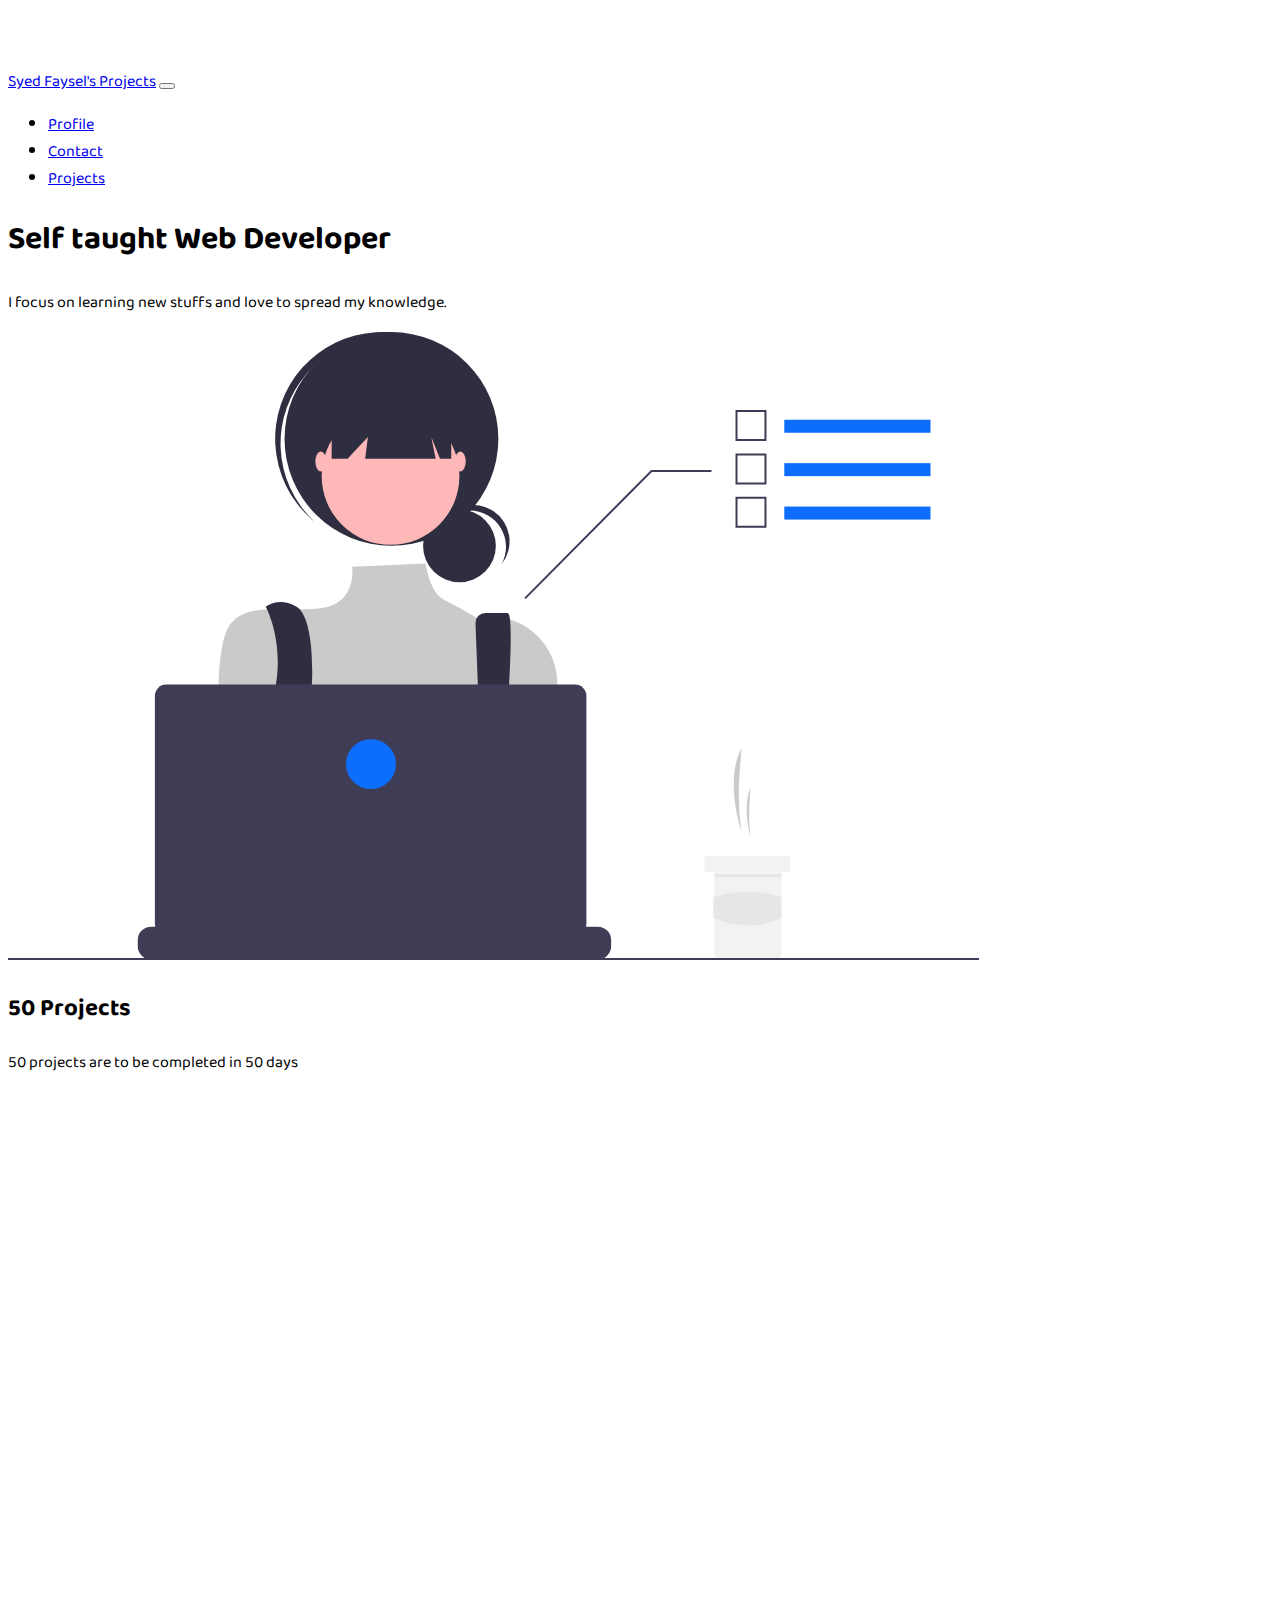
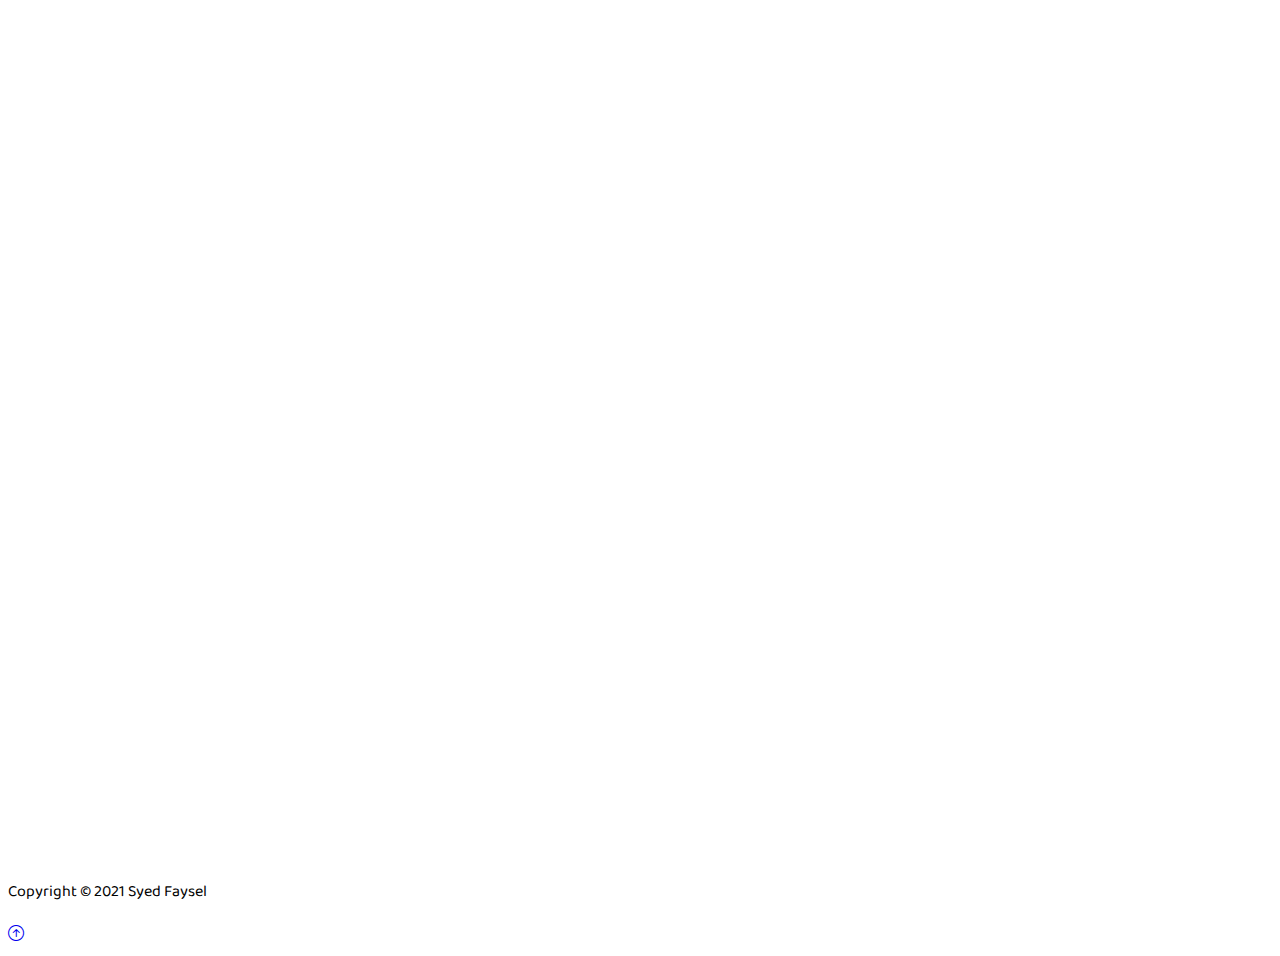
==== index.html @ 9c066b32 "50-projects Homepage Udated" ====
<!DOCTYPE html>
<html lang="en">
  <head>
    <meta charset="UTF-8" />
    <meta http-equiv="X-UA-Compatible" content="IE=edge" />
    <meta name="viewport" content="width=device-width, initial-scale=1.0" />
    <link
      href="https://cdn.jsdelivr.net/npm/bootstrap@5.0.1/dist/css/bootstrap.min.css"
      rel="stylesheet"
      integrity="sha384-+0n0xVW2eSR5OomGNYDnhzAbDsOXxcvSN1TPprVMTNDbiYZCxYbOOl7+AMvyTG2x"
      crossorigin="anonymous"
    />
    <link
      rel="stylesheet"
      href="https://cdn.jsdelivr.net/npm/bootstrap-icons@1.3.0/font/bootstrap-icons.css"
    />
    <link
      href="https://api.mapbox.com/mapbox-gl-js/v2.1.1/mapbox-gl.css"
      rel="stylesheet"
    />
    <link rel="stylesheet" href="style.css" />
    <title>Syed Faysel | Projects</title>
  </head>
  <style type="text/css">

</style>    




  <body>
    <!-- Navbar -->
    <nav class="navbar navbar-expand-lg bg-dark navbar-dark py-3 fixed-top">
      <div class="container">
        <a href="#" class="navbar-brand">Syed Faysel's Projects</a>

        <button
          class="navbar-toggler"
          type="button"
          data-bs-toggle="collapse"
          data-bs-target="#navmenu"
        >
          <span class="navbar-toggler-icon"></span>
        </button>

        <div class="collapse navbar-collapse" id="navmenu">
          <ul class="navbar-nav ms-auto">
            <li class="nav-item">
              <a href="https://syedfaysel.me" class="nav-link">Profile</a>
            </li>
            <li class="nav-item">
              <a href="#" class="nav-link">Contact</a>
            </li>
            <li class="nav-item">
              <a href="#Projects" class="nav-link">Projects</a>
            </li>
          </ul>
        </div>
      </div>
    </nav>

    <!-- Hero Section -->
    <section
      class="text-light p-5 p-lg-0 pt-lg-5 text-center text-sm-start" style="background-image: url('https://images.unsplash.com/photo-1439792675105-701e6a4ab6f0?ixlib=rb-1.2.1&ixid=MnwxMjA3fDB8MHxwaG90by1wYWdlfHx8fGVufDB8fHx8&auto=format&fit=crop&w=1173&q=80'); background-repeat: no-repeat; background-size: cover;"
    >
      <div class="container">
        <div class="d-sm-flex align-items-center justify-content-between">
          <div>
            <h1><span class="text-white">Self taught </span><span class="text-warning"> Web Developer </span></h1>
            <p class="lead my-4">
              I focus on learning new stuffs and love to spread my knowledge.
            </p>
          </div>
          <img
            class="img-fluid w-50 d-none d-sm-block"
            src="img/showcase.svg"
            alt=""
          />
        </div>
      </div>
    </section>



    <section id="projects" class="p-5 ">
      <div class="container" >
        <h2 class="text-center text-blue">50 Projects</h2>
        <p class="lead text-center text-dark mb-5" >
          50 projects are to be completed in 50 days
        </p>
        <div class="row g-3">
          <div class="col-md-6 col-lg-6">
            <div class="panel" style="background-image: url('https://images.unsplash.com/photo-1503376780353-7e6692767b70?ixlib=rb-1.2.1&ixid=MnwxMjA3fDB8MHxwaG90by1wYWdlfHx8fGVufDB8fHx8&auto=format&fit=crop&w=1170&q=80')">
                <a href="/Day1" target="_blank"><h4>Project 1: Expanding Cards</h4></a>
            </div>
          </div>
          <div class="col-md-6 col-lg-6">
            <div class="panel" style="background-image: url('https://images.unsplash.com/photo-1638468154189-1d01eddf6ade?ixlib=rb-1.2.1&ixid=MnwxMjA3fDB8MHxwaG90by1wYWdlfHx8fGVufDB8fHx8&auto=format&fit=crop&w=1120&q=80')">
                <a href="/Day2"><h4>Project 2:</h4></a>
            </div>
          </div>
          <div class="col-md-6 col-lg-6">
            <div class="panel" style="background-image: url('https://images.unsplash.com/photo-1631058252115-9035bdcadb3f?ixlib=rb-1.2.1&ixid=MnwxMjA3fDB8MHxwaG90by1wYWdlfHx8fGVufDB8fHx8&auto=format&fit=crop&w=1170&q=80')">
                <a href="/Day3"><h4>Project 3:</h4></a>
            </div>
          </div>

        </div>
      </div>
    </section>

    

    <!-- Footer -->
    <footer class="p-5 bg-dark text-white text-center position-relative">
      <div class="container">
        <p>Copyright &copy; 2021 Syed Faysel</p>

        <a href="#" class="position-absolute bottom-0 end-0 p-5">
          <i class="bi bi-arrow-up-circle h1"></i>
        </a>
      </div>
    </footer>

   

    <script
      src="https://cdn.jsdelivr.net/npm/bootstrap@5.0.1/dist/js/bootstrap.bundle.min.js"
      integrity="sha384-gtEjrD/SeCtmISkJkNUaaKMoLD0//ElJ19smozuHV6z3Iehds+3Ulb9Bn9Plx0x4"
      crossorigin="anonymous"
    ></script>
    
  </body>
</html>
---- style.css ----
@import url('https://fonts.googleapis.com/css2?family=Baloo+Da+2&display=swap');


footer,.container{
    font-family: 'Baloo Da 2',sans-serif;
}
.panel{
    background-size: cover;
    background-position: center;
    background-repeat: no-repeat;
    height: 50vh;
    border-radius: 20px;
    flex: 0.5;
    position: relative;
    transition: flex 0.5s ease-in;
    color: #fff;
    margin: 10px;

}

.panel h4{
    position:absolute;
    bottom: 20px;
    left: 20px;
    opacity: 1;
    font-family: 'Baloo Da 2',sans-serif;
    color: #fff;
    
}
.panel a{
    text-decoration:none;
 
}

body::before {
    display: block;
    content: '';
    height: 60px;
  }
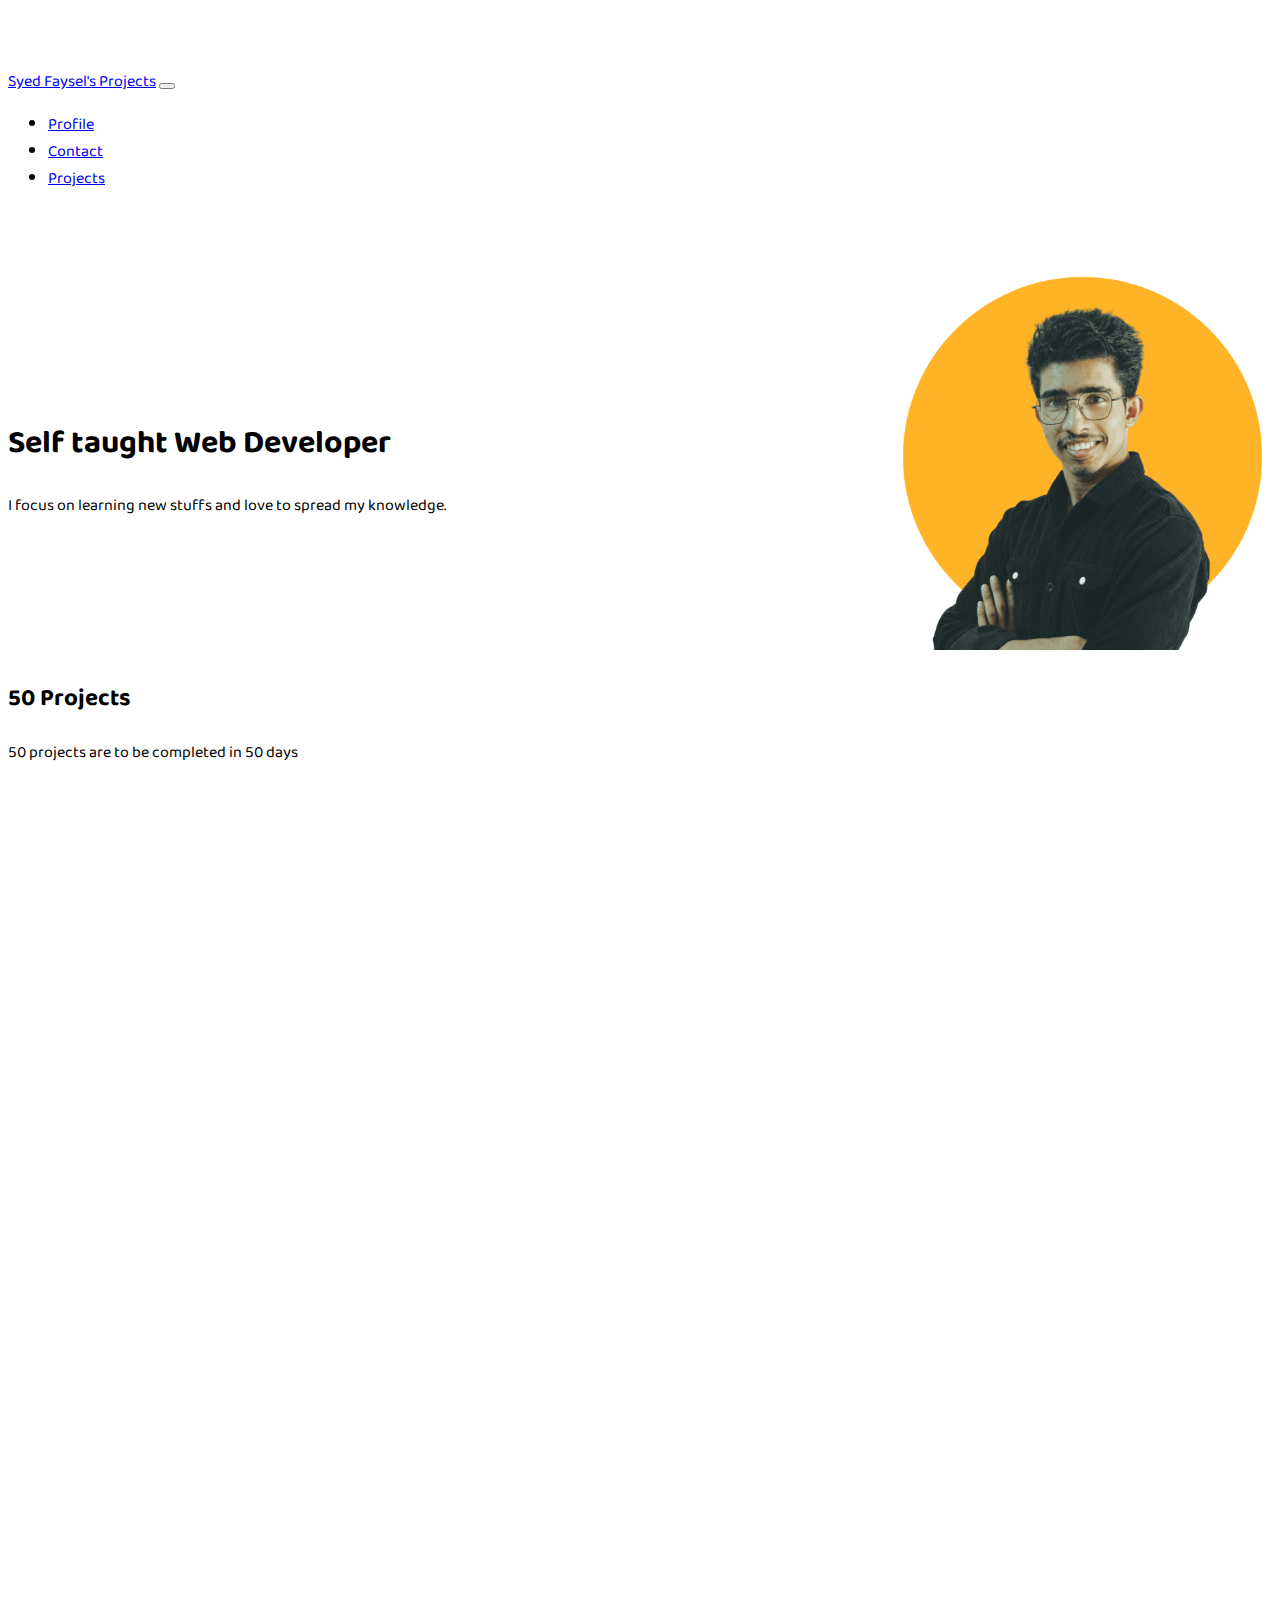
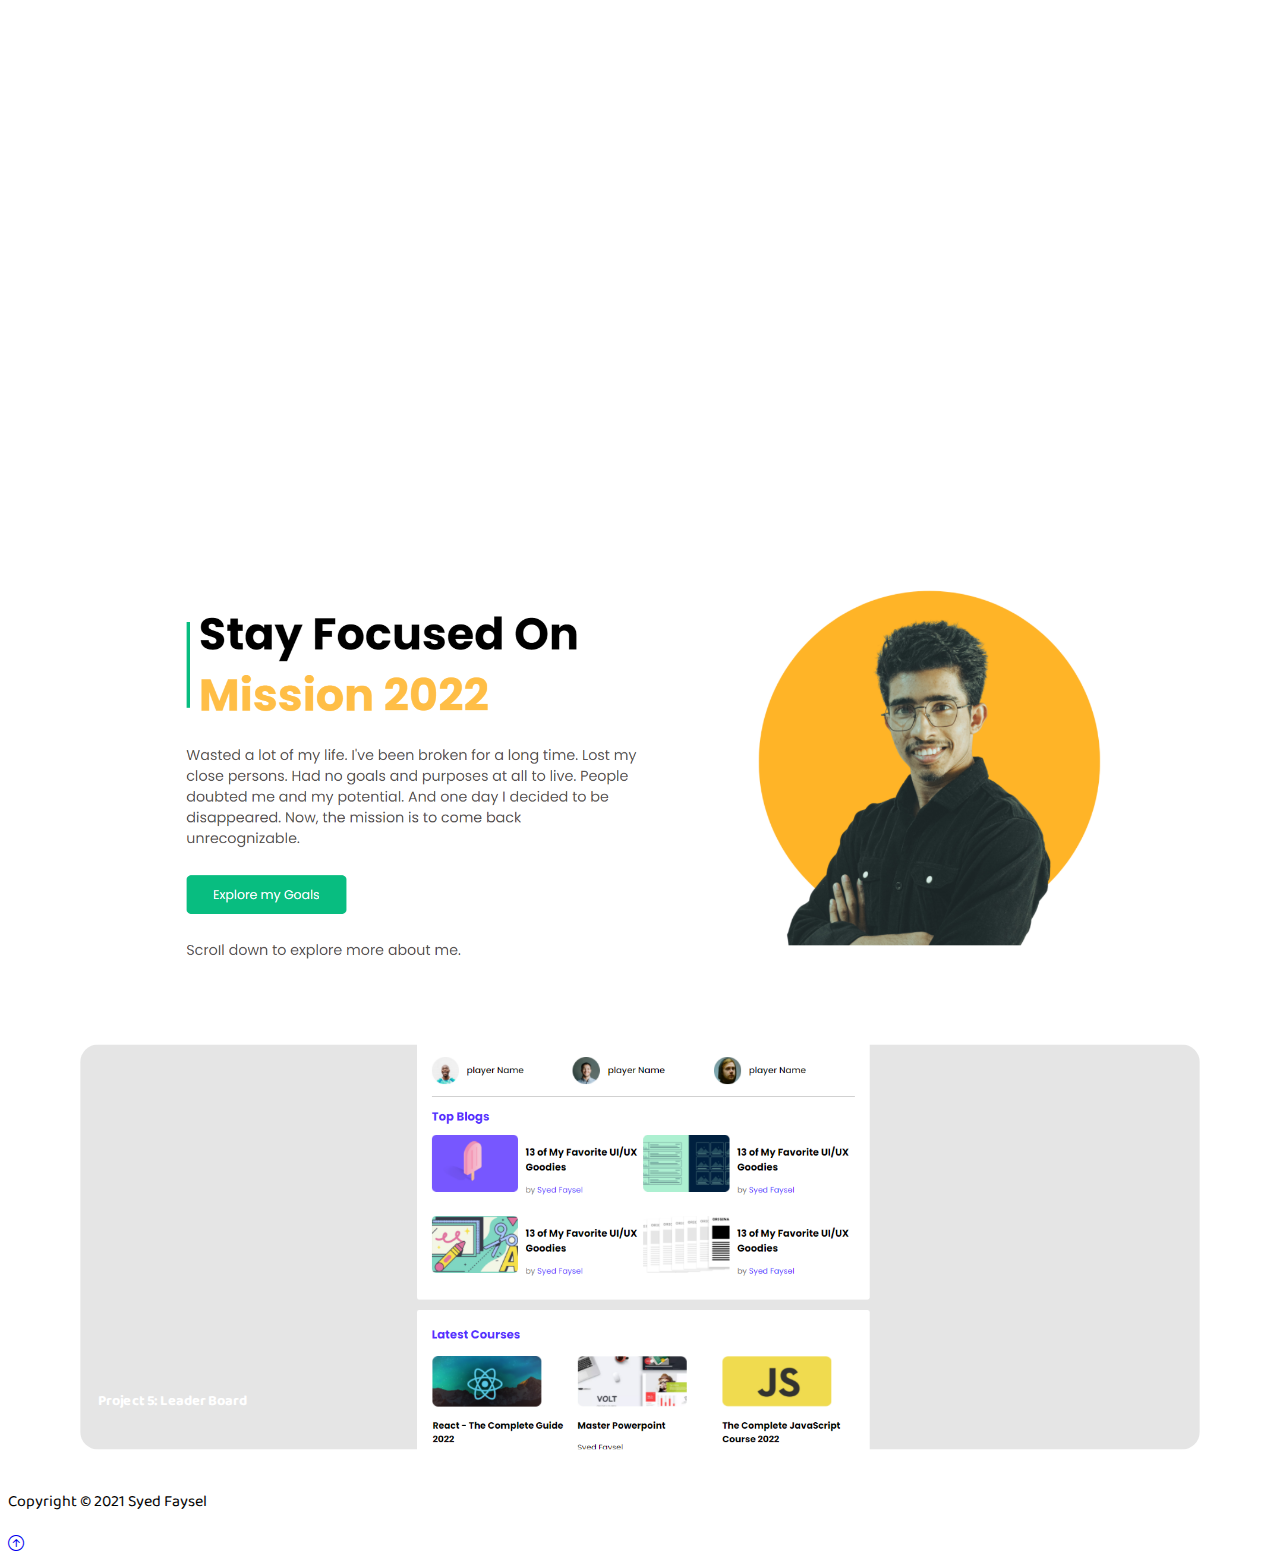
==== commit 6bc84100: "project added" ====
--- a/index.html
+++ b/index.html
@@ -61,21 +61,23 @@
 
     <!-- Hero Section -->
     <section
-      class="text-light p-5 p-lg-0 pt-lg-5 text-center text-sm-start" style="background-image: url('https://images.unsplash.com/photo-1439792675105-701e6a4ab6f0?ixlib=rb-1.2.1&ixid=MnwxMjA3fDB8MHxwaG90by1wYWdlfHx8fGVufDB8fHx8&auto=format&fit=crop&w=1173&q=80'); background-repeat: no-repeat; background-size: cover;"
+      style="background-image: url('https://images.unsplash.com/photo-1482990673175-a0cb26bf62bc?ixlib=rb-1.2.1&ixid=MnwxMjA3fDB8MHxwaG90by1wYWdlfHx8fGVufDB8fHx8&auto=format&fit=crop&w=1281&q=80'); background-repeat: no-repeat; background-size: cover;"
     >
       <div class="container">
-        <div class="d-sm-flex align-items-center justify-content-between">
-          <div>
+        <div class="top-content">
+          <div class="top-heading">
             <h1><span class="text-white">Self taught </span><span class="text-warning"> Web Developer </span></h1>
             <p class="lead my-4">
               I focus on learning new stuffs and love to spread my knowledge.
             </p>
           </div>
-          <img
-            class="img-fluid w-50 d-none d-sm-block"
-            src="img/showcase.svg"
-            alt=""
+          <div class="top-image">
+            <img
+            src="img/Formal yellow.png"
+            alt="Syed Faysel"
           />
+          </div>
+          
         </div>
       </div>
     </section>
@@ -91,19 +93,30 @@
         <div class="row g-3">
           <div class="col-md-6 col-lg-6">
             <div class="panel" style="background-image: url('https://images.unsplash.com/photo-1503376780353-7e6692767b70?ixlib=rb-1.2.1&ixid=MnwxMjA3fDB8MHxwaG90by1wYWdlfHx8fGVufDB8fHx8&auto=format&fit=crop&w=1170&q=80')">
-                <a href="/Day1" target="_blank"><h4>Project 1: Expanding Cards</h4></a>
+                <a href="/50-projects/Day1" target="_blank"><h4>Project 1: Expanding Cards</h4></a>
             </div>
           </div>
           <div class="col-md-6 col-lg-6">
             <div class="panel" style="background-image: url('https://images.unsplash.com/photo-1638468154189-1d01eddf6ade?ixlib=rb-1.2.1&ixid=MnwxMjA3fDB8MHxwaG90by1wYWdlfHx8fGVufDB8fHx8&auto=format&fit=crop&w=1120&q=80')">
-                <a href="/Day2"><h4>Project 2:</h4></a>
+                <a href="Day2"><h4>Project 2:</h4></a>
+            </div>
+          </div>
+          <div class="col-md-6 col-lg-6 panel-box">
+            <div class="panel" style="background-image: url('https://images.unsplash.com/photo-1631058252115-9035bdcadb3f?ixlib=rb-1.2.1&ixid=MnwxMjA3fDB8MHxwaG90by1wYWdlfHx8fGVufDB8fHx8&auto=format&fit=crop&w=1170&q=80')">
+                <a href="Day3"><h4>Project 3:</h4></a>
             </div>
           </div>
           <div class="col-md-6 col-lg-6">
-            <div class="panel" style="background-image: url('https://images.unsplash.com/photo-1631058252115-9035bdcadb3f?ixlib=rb-1.2.1&ixid=MnwxMjA3fDB8MHxwaG90by1wYWdlfHx8fGVufDB8fHx8&auto=format&fit=crop&w=1170&q=80')">
-                <a href="/Day3"><h4>Project 3:</h4></a>
+            <div class="panel" style="background-image: url('img/project-4.png')">
+              <a href="https://syedfaysel.me/phero-assignment-1"><h4>Project 4: Developer Portfolio</h4></a>
             </div>
           </div>
+          <div class="col-md-6 col-lg-6">
+            <div class="panel" style="background-image: url('img/project-5.png')">
+              <a href="https://syedfaysel.me/phero-leader-board/"><h4>Project 5: Leader Board</h4></a>
+            </div>
+          </div>
+
 
         </div>
       </div>
--- a/style.css
+++ b/style.css
@@ -1,4 +1,21 @@
 @import url('https://fonts.googleapis.com/css2?family=Baloo+Da+2&display=swap');
+
+.top-content{
+    display: flex;
+    justify-content: space-between;
+    align-items: center;
+}
+.top-heading{
+    width: 60%;
+    padding-top: 5%;
+}
+.top-image{
+    width: 30%;
+    padding-top: 5%;
+}
+.top-image img{
+    width: 100%;
+}
 
 
 footer,.container{
@@ -32,10 +49,42 @@
  
 }
 
+/* Hover effects on Panel  */
+.panel{
+    transform: scale(0.9);
+    transition: 0.3s ease-in-out;
+    
+}
+.panel:hover{
+    transform: scale(1);
+    transition: .3s ease-in-out;
+    overflow: hidden;
+}
+
 body::before {
     display: block;
     content: '';
     height: 60px;
   }
 
-  +  
+  /* Media Query */
+  @media only screen and (max-width:660px){
+      .top-content{
+          flex-direction: column-reverse;
+          align-items: center;
+          justify-content: center;
+      }
+      .top-heading{
+
+          background-color: rgba(97, 88, 88, 0.6);
+          width: 450px;
+          padding-left: 20px;
+          border-radius: 5px;
+          align-items: center;
+          text-align: center;
+      }
+      .top-heading p{
+          color: rgb(252, 253, 174);
+      }
+  }